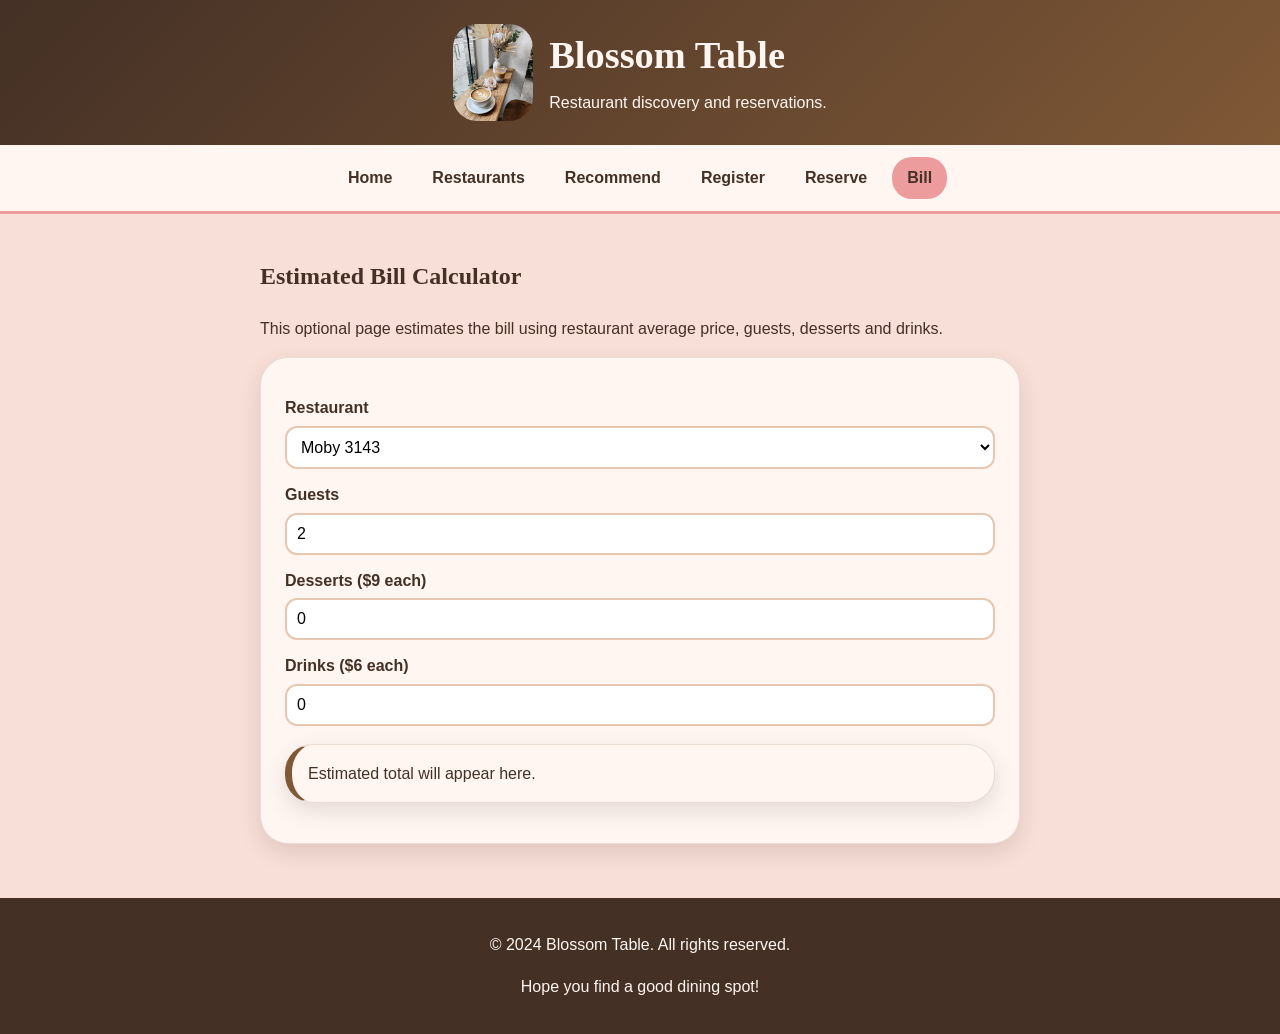
==== bill.html @ 3f73a062 "content for bill page" ====
<!DOCTYPE html>
<html lang="en">
<head>
    <meta charset="UTF-8">
    <meta name="viewport" content="width=device-width, initial-scale=1.0">
    <title>Blossom Table | Bill</title>
    <link rel="stylesheet" href="css/style.css">
    <script src="js/script.js" defer></script>
</head>

<body>
    <header>
        <img src="images/lillogo.jpg" alt="Blossom Table logo" class="logo">
        <div>
            <h1>Blossom Table</h1>
            <p>Restaurant discovery and reservations.</p>
        </div>
    </header>
    <nav aria-label="Main navigation">
        <a href="index.html">Home</a>
        <a href="restaurants.html">Restaurants</a>
        <a href="recommend.html">Recommend</a>
        <a href="register.html">Register</a>
        <a href="reservation.html">Reserve</a>
        <a class="active" href="bill.html">Bill</a>
    </nav>
    <main>
        <section class="form-page">
            <h2>Estimated Bill Calculator</h2>
            <p>This optional page estimates the bill using restaurant average price, guests, desserts and drinks.</p>
            <form id="billForm">
                <label for="billRestaurant">Restaurant</label><select id="billRestaurant">
                    <option value="moby">Moby 3143</option>
                    <option value="flovie">Flovie Florist Cafe</option>
                    <option value="lune">Lune Croissanterie</option>
                    <option value="kettle">The Kettle Black</option>
                    <option value="higher">Higher Ground</option>
                    <option value="funghi">Funghi e Tartufo</option>
                </select>
                <label for="billGuests">Guests</label><input id="billGuests" type="number" min="1" value="2">
                <label for="dessertCount">Desserts ($9 each)</label><input id="dessertCount" type="number" min="0" value="0">
                <label for="drinkCount">Drinks ($6 each)</label><input id="drinkCount" type="number" min="0" value="0">
                <p id="billResult" class="result-box">Estimated total will appear here.</p>
            </form>
        </section>
    </main>

    <footer>
        <p>&copy; 2024 Blossom Table. All rights reserved.</p>
        <p>Hope you find a good dining spot!</p>
    </footer>

</body>
</html>
---- css/style.css ----
/* Blossom Table stylesheet */

/* General page setup*/
* {
  box-sizing: border-box;
}

body {
  margin: 0;
  font-family: Arial, sans-serif;
  background: #f8dfd8;
  color: #443025;
  line-height: 1.6;
}

h1, h2, h3 {
  font-family: Georgia, serif;
}

h1 {
  margin: 0;
  font-size: 2.4rem;
}

/* Header and navigation */

header {
  display: flex;
  align-items: center;
  justify-content: center;
  gap: 16px;
  padding: 24px;
  background: linear-gradient(135deg, #443025, #7f5836);
  color: #fff6f2;
  text-align: left;
}

header p {
  margin: 4px 0;
}

.logo {
  width: 80px;
  border-radius: 24px;
}

nav {
  position: sticky;
  top: 0;
  z-index: 2;
  display: flex;
  justify-content: center;
  flex-wrap: wrap;
  gap: 10px;
  padding: 12px;
  background: #fff6f2;
  border-bottom: 3px solid #ec9c9d;
}

nav a {
  color: #443025;
  text-decoration: none;
  font-weight: bold;
  padding: 8px 15px;
  border-radius: 20px;
}

nav a:hover, nav a.active {
  background: #ec9c9d;
  color: #443025;
}

/* Main layout */
main {
  max-width: 1120px;
  margin: auto;
  padding: 24px;
}

.intro-section {
  display: flex;
  flex-direction: column;
  gap: 12px;
  padding: 24px;
  background: radial-gradient(circle at top left, #fff 0, #fff6f2 45%, #f2cfca 100%);
}

.card, form, .result-box {
  background: #fff6f2;
  border: 1px solid rgba(127, 88, 54, 0.16);
  border-radius: 28px;
  box-shadow: 0 8px 22px rgba(68, 48, 37, 0.14);
}

.intro-section {
  display: grid;
  grid-template-columns: 1.1fr 0.9fr;
  gap: 24px;
  align-items: center;
  padding: 34px;
  background: radial-gradient(circle at top left, #fff 0, #fff6f2 45%, #f2cfca 100%);
}

.intro-section img, .card img {
  width: 100%;
  border-radius: 24px;
}

.intro-subtitle {
  text-transform: uppercase;
  letter-spacing: 3px;
  color: #7f5836;
  font-weight: bold;
}

.section-title, .center {
  text-align: center;
}

/* Buttons */
.button {
  display: inline-block;
  margin: 8px 6px 4px 0;
  padding: 10px 18px;
  background: #443025;
  color: #fff6f2;
  border: 0;
  border-radius: 22px;
  text-decoration: none;
  font-size: 1rem;
  cursor: pointer;
}

.button:hover {
  background: #7f5836;
}

.button.light {
  background: #ec9c9d;
  color: #443025;
}

/* Grid and cards */
.grid {
  display: grid;
  gap: 20px;
}

.three {
  grid-template-columns: repeat(3, 1fr);
}

.two {
  grid-template-columns: repeat(2, 1fr);
}

.card {
  padding: 18px;
}

.card h3 {
  margin-bottom: 6px;
  color: #7f5836;
}

.restaurant-card {
  position: relative;
  overflow: hidden;
}

.restaurant-card::before {
  content: "✿";
  position: absolute;
  top: 8px;
  right: 18px;
  color: #ec9c9d;
  font-size: 2rem;
}

.price-line {
  color: #443025;
  font-weight: bold;
}

.tag {
  display: inline-block;
  margin: 3px;
  padding: 5px 10px;
  background: #f2cfca;
  border-radius: 15px;
  font-size: 0.9rem;
}

/* Forms */
.form-page {
  max-width: 760px;
  margin: auto;
}

form {
  padding: 24px;
}

label, legend {
  display: block;
  margin-top: 13px;
  font-weight: bold;
}

input, select, textarea {
  width: 100%;
  margin-top: 5px;
  padding: 10px;
  background: white;
  border: 2px solid #e8c7b0;
  border-radius: 12px;
  font-size: 1rem;
}

fieldset {
  margin-top: 14px;
  border: 2px solid #e8c7b0;
  border-radius: 16px;
}

fieldset label {
  display: inline-block;
  margin-right: 16px;
  font-weight: normal;
}

fieldset input, fieldset textarea, label input {
  width: auto;
}

.error {
  margin: 3px 0;
  color: #a12424;
  font-size: 0.9rem;
}

.result-box {
  margin-top: 18px;
  padding: 16px;
  border-left: 7px solid #7f5836;
}

.hidden {
  display: none;
}

/* Footer */
footer {
  margin-top: 30px;
  padding: 18px;
  background: #443025;
  color: #fff6f2;
  text-align: center;
}
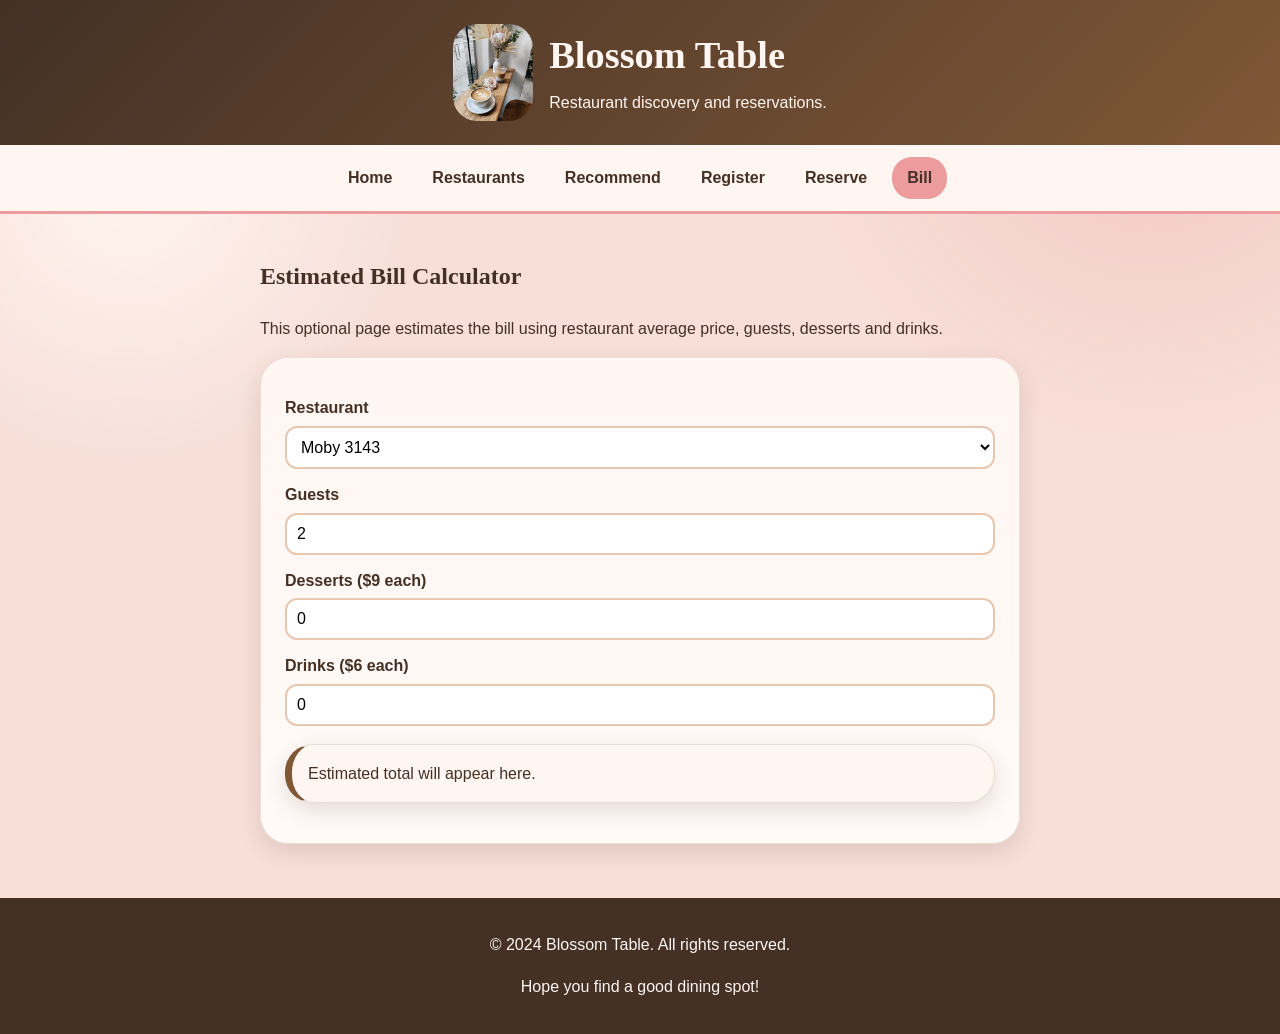
==== commit 23dee71d: "final styling" ====
--- a/bill.html
+++ b/bill.html
@@ -9,6 +9,9 @@
 </head>
 
 <body>
+
+    <!-- Header section: displays the logo and website title -->
+
     <header>
         <img src="images/lillogo.jpg" alt="Blossom Table logo" class="logo">
         <div>
@@ -16,6 +19,9 @@
             <p>Restaurant discovery and reservations.</p>
         </div>
     </header>
+
+    <!-- Navigation section: links to all main pages and highlights the current page -->
+
     <nav aria-label="Main navigation">
         <a href="index.html">Home</a>
         <a href="restaurants.html">Restaurants</a>
@@ -24,12 +30,22 @@
         <a href="reservation.html">Reserve</a>
         <a class="active" href="bill.html">Bill</a>
     </nav>
+
+    <!-- Main content section: contains the estimated bill calculator -->
+
     <main>
+
+    <!-- Bill calculator section: lets users estimate the total dining cost -->
+
         <section class="form-page">
             <h2>Estimated Bill Calculator</h2>
             <p>This optional page estimates the bill using restaurant average price, guests, desserts and drinks.</p>
+
+            <!-- Bill form: collects restaurant, guest, dessert and drink choices -->
+
             <form id="billForm">
-                <label for="billRestaurant">Restaurant</label><select id="billRestaurant">
+                <label for="billRestaurant">Restaurant</label>
+                <select id="billRestaurant">
                     <option value="moby">Moby 3143</option>
                     <option value="flovie">Flovie Florist Cafe</option>
                     <option value="lune">Lune Croissanterie</option>
@@ -40,11 +56,16 @@
                 <label for="billGuests">Guests</label><input id="billGuests" type="number" min="1" value="2">
                 <label for="dessertCount">Desserts ($9 each)</label><input id="dessertCount" type="number" min="0" value="0">
                 <label for="drinkCount">Drinks ($6 each)</label><input id="drinkCount" type="number" min="0" value="0">
+
+                <!-- Bill result section: displays the estimated total cost -->
+
                 <p id="billResult" class="result-box">Estimated total will appear here.</p>
             </form>
         </section>
     </main>
 
+    <!-- Footer section: contains copyright and closing message -->
+     
     <footer>
         <p>&copy; 2024 Blossom Table. All rights reserved.</p>
         <p>Hope you find a good dining spot!</p>
--- a/css/style.css
+++ b/css/style.css
@@ -258,6 +258,74 @@
   text-align: center;
 }
 
-
-
-
+/* styling */
+
+body::before {
+  content: "";
+  position: fixed;
+  inset: 0;
+  z-index: -1;
+  background:
+    radial-gradient(circle at 10% 20%, rgba(255, 246, 242, 0.9), transparent 22%),
+    radial-gradient(circle at 90% 10%, rgba(236, 156, 157, 0.35), transparent 25%);
+}
+
+.note {
+  color: #7f5836;
+  font-size: 0.95rem;
+}
+
+.card:hover {
+  transform: translateY(-3px);
+  transition: 0.2s ease;
+}
+
+.restaurant-card img {
+  background: #f2cfca;
+  border: 2px solid #fff;
+}
+
+form {
+  background: linear-gradient(180deg, #fff6f2, #fffaf8);
+}
+
+/* Tablet */
+@media (max-width: 1023px) {
+  .intro-section, .two {
+    grid-template-columns: 1fr;
+  }
+
+  .three {
+    grid-template-columns: repeat(2, 1fr);
+  }
+}
+
+/* Mobile */
+@media (max-width: 767px) {
+  header {
+    flex-direction: column;
+    text-align: center;
+  }
+
+  nav {
+    position: static;
+  }
+
+  .three {
+    grid-template-columns: 1fr;
+  }
+
+  main {
+    padding: 14px;
+  }
+
+  h1 {
+    font-size: 2rem;
+  }
+}
+
+
+
+
+
+
